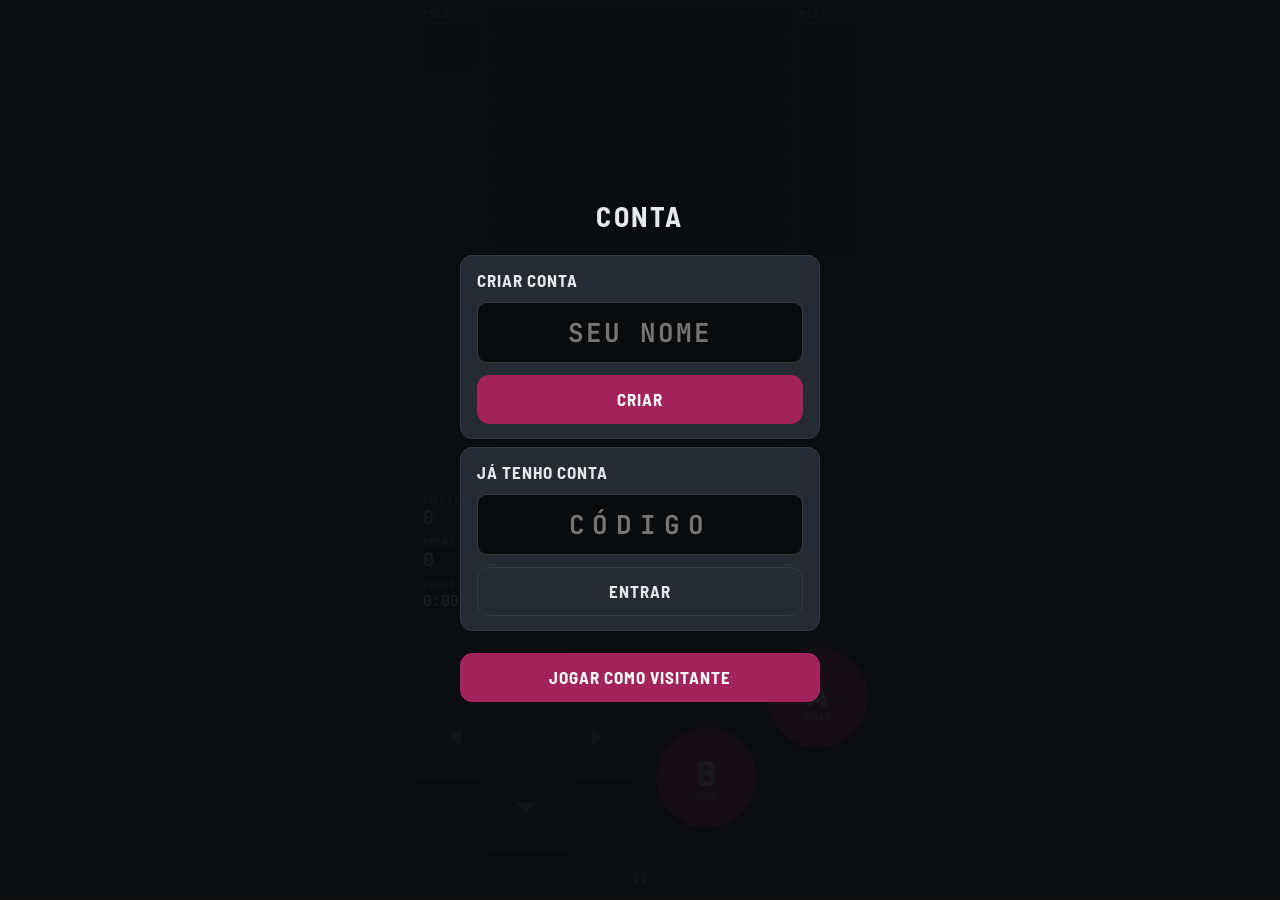
==== index.html @ 7931372f "Toda partida offline conta para o ranking e ícone de ranking ao lado da conta Co-Authored-By: Claude" ====
<!doctype html>
<html lang="pt-BR">
<head>
<meta charset="utf-8">
<meta name="viewport" content="width=device-width, initial-scale=1, maximum-scale=1, user-scalable=no, viewport-fit=cover">
<title>7etris</title>
<meta name="theme-color" content="#121418">
<meta name="apple-mobile-web-app-capable" content="yes">
<meta name="mobile-web-app-capable" content="yes">
<meta name="apple-mobile-web-app-status-bar-style" content="black-translucent">
<meta name="apple-mobile-web-app-title" content="7etris">
<link rel="manifest" href="manifest.webmanifest">
<link rel="apple-touch-icon" href="icon-180.png">
<link rel="icon" type="image/png" href="icon-192.png">
<link rel="preconnect" href="https://fonts.googleapis.com">
<link rel="preconnect" href="https://fonts.gstatic.com" crossorigin>
<link rel="stylesheet" href="https://fonts.googleapis.com/css2?family=Barlow+Semi+Condensed:wght@500;700&family=JetBrains+Mono:wght@500;700&family=Silkscreen&family=VT323&display=swap">
<link rel="stylesheet" href="style.css">
</head>
<body>
<div class="app">
  <div class="field" id="field">
    <div class="lcd" id="lcd">
      <div class="side left">
        <div><div class="label">HOLD</div><div class="slot"><canvas id="hold"></canvas></div></div>
        <div class="stats">
          <div class="stat"><div class="label" id="linesLbl">LINHAS</div><div class="v" id="lines">0</div></div>
          <div class="stat"><div class="label" id="piecesLbl">PEÇAS</div><div class="v" id="pieces">0</div></div>
          <div class="stat"><div class="label">TEMPO</div><div class="v time" id="time">0:00</div></div>
        </div>
      </div>
      <div class="board-wrap"><canvas id="board"></canvas><div class="meter" id="meter"></div></div>
      <div class="side right">
        <div><div class="label">NEXT</div><div class="slot"><canvas id="next"></canvas></div></div>
        <div class="foe" id="foeBox" hidden><div class="label" id="foeLabel">IA</div><div class="slot"><canvas id="foe"></canvas></div></div>
      </div>
    </div>
    <div class="brand" id="brand" aria-hidden="true">7ETRIS<small>POCKET</small></div>
  </div>
</div>

<button class="ui pause-btn" id="pauseBtn" aria-label="Pausar"><i></i><i></i></button>

<div class="safe-probe" id="safeProbe"></div>
<div class="pad">
  <div class="ctl dpad" id="dpad" data-ctl="dpad" role="group" aria-label="Direcional">
    <div class="arm up" data-arrow="up"></div><div class="arm left" data-arrow="left"></div><div class="arm mid"></div><div class="arm right" data-arrow="right"></div><div class="arm down" data-arrow="down"></div>
  </div>
  <button class="ctl btn" id="btnB" data-ctl="b" aria-label="B: guardar peça">B<small>HOLD</small></button>
  <button class="ctl btn" id="btnA" data-ctl="a" aria-label="A: girar">A<small>GIRAR</small></button>
</div>

<div class="ui editbar" id="editbar" hidden>
  <p>Arraste para mover · pinça para mudar o tamanho</p>
  <div class="edit-row">
    <button class="key" id="padReset">PADRÃO</button>
    <button class="key primary" id="padDone">PRONTO</button>
  </div>
</div>

<div class="ui screen" id="menu" hidden>
  <div class="corner">
    <button class="profile" id="openAccount" aria-label="Conta"></button>
    <button class="icon-btn" id="openRanking" aria-label="Ranking">
      <svg viewBox="0 0 24 24" aria-hidden="true"><path d="M5 20v-5M12 20V11M19 20V5"/></svg>
    </button>
  </div>
  <button class="icon-btn gear" id="openSettings" aria-label="Ajustes">
    <svg viewBox="0 0 24 24" aria-hidden="true"><circle cx="12" cy="12" r="3.2"/><path d="M19.4 15a1.7 1.7 0 0 0 .3 1.8l.1.1a2 2 0 1 1-2.8 2.8l-.1-.1a1.7 1.7 0 0 0-1.8-.3 1.7 1.7 0 0 0-1 1.5V21a2 2 0 1 1-4 0v-.1a1.7 1.7 0 0 0-1.1-1.5 1.7 1.7 0 0 0-1.8.3l-.1.1a2 2 0 1 1-2.8-2.8l.1-.1a1.7 1.7 0 0 0 .3-1.8 1.7 1.7 0 0 0-1.5-1H3a2 2 0 1 1 0-4h.1a1.7 1.7 0 0 0 1.5-1.1 1.7 1.7 0 0 0-.3-1.8l-.1-.1a2 2 0 1 1 2.8-2.8l.1.1a1.7 1.7 0 0 0 1.8.3H9a1.7 1.7 0 0 0 1-1.5V3a2 2 0 1 1 4 0v.1a1.7 1.7 0 0 0 1 1.5 1.7 1.7 0 0 0 1.8-.3l.1-.1a2 2 0 1 1 2.8 2.8l-.1.1a1.7 1.7 0 0 0-.3 1.8V9a1.7 1.7 0 0 0 1.5 1H21a2 2 0 1 1 0 4h-.1a1.7 1.7 0 0 0-1.5 1z"/></svg>
  </button>
  <div class="panel">
    <h1><span>7</span>ETRIS</h1>
    <div class="group">
      <button class="row" aria-controls="marathonList" aria-expanded="false">MARATONA<span class="chev" aria-hidden="true"></span></button>
      <div class="cascade" id="marathonList" hidden>
        <button class="row" data-mode="20">20 LINHAS<span class="rec" data-rec="20">—</span></button>
        <button class="row" data-mode="40">40 LINHAS<span class="rec" data-rec="40">—</span></button>
        <button class="row" data-mode="100">100 LINHAS<span class="rec" data-rec="100">—</span></button>
      </div>
      <button class="row" aria-controls="duelsList" aria-expanded="false">DUELOS<span class="chev" aria-hidden="true"></span></button>
      <div class="cascade" id="duelsList" hidden>
        <button class="row" aria-controls="battleList" aria-expanded="false">IA<span class="chev" aria-hidden="true"></span></button>
        <div class="cascade" id="battleList" hidden>
          <button class="row" data-mode="ai-easy">FÁCIL<span class="rec" data-wins="ai-easy">—</span></button>
          <button class="row" data-mode="ai-medium">MÉDIO<span class="rec" data-wins="ai-medium">—</span></button>
          <button class="row" data-mode="ai-hard">DIFÍCIL<span class="rec" data-wins="ai-hard">—</span></button>
        </div>
        <button class="row" id="openDuel">ONLINE<span class="chev side" aria-hidden="true"></span></button>
      </div>
      <button class="row" data-mode="survival">SOBREVIVÊNCIA<span class="rec" id="survivalRec">—</span></button>
      <button class="row" data-mode="practice">TREINO</button>
    </div>
    <div class="ver" id="ver"></div>
  </div>
</div>

<div class="ui screen" id="settingsScr" hidden>
  <div class="panel">
    <h2>AJUSTES</h2>
    <div class="group">
      <button class="row" id="openSkins">SKINS<span class="chev side" aria-hidden="true"></span></button>
      <button class="row" id="openSound">ÁUDIO<span class="chev side" aria-hidden="true"></span></button>
      <button class="row" id="openPad">CONTROLES<span class="chev side" aria-hidden="true"></span></button>
      <div class="row static">TEMA
        <div class="theme" role="group" aria-label="Tema">
          <button data-theme-set="light" aria-label="Modo claro">
            <svg viewBox="0 0 24 24" aria-hidden="true"><circle cx="12" cy="12" r="4"/><path d="M12 2v2.5M12 19.5V22M2 12h2.5M19.5 12H22M4.9 4.9l1.8 1.8M17.3 17.3l1.8 1.8M4.9 19.1l1.8-1.8M17.3 6.7l1.8-1.8"/></svg>
          </button>
          <button data-theme-set="dark" aria-label="Modo escuro">
            <svg viewBox="0 0 24 24" aria-hidden="true"><path d="M20 14.5A8 8 0 1 1 9.5 4a6.5 6.5 0 0 0 10.5 10.5z"/></svg>
          </button>
        </div>
      </div>
    </div>
    <button class="row primary" id="settingsBack">VOLTAR</button>
  </div>
</div>

<div class="ui screen" id="duelScr" hidden>
  <div class="panel">
    <h2>DUELO ONLINE</h2>
    <div class="group" id="duelHome">
      <button class="row primary" id="duelCreate">CRIAR SALA</button>
      <div class="setting">
        <div class="setting-head">ENTRAR NA SALA DE UM AMIGO</div>
        <input class="code-input" id="duelCode" maxlength="5" placeholder="CÓDIGO" autocomplete="off" autocapitalize="characters" autocorrect="off" spellcheck="false" aria-label="Código da sala">
        <button class="row plain" id="duelJoin">ENTRAR</button>
      </div>
    </div>
    <div class="result-text" id="duelWait" hidden>
      <div class="sub">Código da sala</div>
      <div class="big" id="duelRoom"></div>
    </div>
    <div class="sub" id="duelMsg" aria-live="polite"></div>
    <button class="row plain" id="duelBack">VOLTAR</button>
  </div>
</div>

<div class="ui screen" id="accountScr" hidden>
  <div class="panel">
    <h2>CONTA</h2>
    <div class="group" id="accGuest">
      <div class="setting">
        <div class="setting-head">CRIAR CONTA</div>
        <input class="code-input" id="accName" maxlength="12" placeholder="SEU NOME" autocomplete="off" autocorrect="off" spellcheck="false" aria-label="Seu nome">
        <button class="row primary" id="accCreate">CRIAR</button>
      </div>
      <div class="setting">
        <div class="setting-head">JÁ TENHO CONTA</div>
        <input class="code-input" id="accCode" maxlength="9" placeholder="CÓDIGO" autocomplete="off" autocapitalize="characters" autocorrect="off" spellcheck="false" aria-label="Código da conta">
        <button class="row plain" id="accEnter">ENTRAR</button>
      </div>
    </div>
    <div class="result-text" id="accUser" hidden>
      <div class="big" id="accUserName"></div>
      <div class="sub">Seu código</div>
      <div class="big code" id="accUserCode"></div>
      <div class="note">Guarde este código: é com ele que você entra em qualquer celular, e sem ele não dá para recuperar a conta.</div>
      <button class="row plain" id="accCopy">COPIAR CÓDIGO</button>
      <button class="row plain" id="accOut">SAIR DA CONTA</button>
    </div>
    <div class="sub" id="accMsg" aria-live="polite"></div>
    <button class="row primary" id="accBack">VOLTAR</button>
  </div>
</div>

<div class="ui screen" id="rankScr" hidden>
  <div class="panel">
    <h2>RANKING</h2>
    <div class="edit-row" id="rankTabs">
      <button class="key" data-rank="20">20</button>
      <button class="key" data-rank="40">40</button>
      <button class="key" data-rank="100">100</button>
      <button class="key" data-rank="survival">SOBREV.</button>
    </div>
    <ol class="rank" id="rankList"></ol>
    <div class="sub" id="rankMsg" aria-live="polite"></div>
    <button class="row primary" id="rankBack">VOLTAR</button>
  </div>
</div>

<div class="ui screen" id="skinScr" hidden>
  <div class="panel">
    <h2>SKINS</h2>
    <div class="group" id="skinList"></div>
    <button class="row primary" id="skinBack">VOLTAR</button>
  </div>
</div>

<div class="ui screen" id="soundScr" hidden>
  <div class="panel">
    <h2>ÁUDIO</h2>
    <div class="setting">
      <div class="setting-head">MÚSICA<button class="toggle" id="musicOn" aria-label="Música ligada"></button></div>
      <input type="range" id="musicVol" min="0" max="100" aria-label="Volume da música">
    </div>
    <div class="setting">
      <div class="setting-head">EFEITOS<button class="toggle" id="sfxOn" aria-label="Efeitos ligados"></button></div>
      <input type="range" id="sfxVol" min="0" max="100" aria-label="Volume dos efeitos">
    </div>
    <div class="group">
      <div class="glabel">SONS DAS PEÇAS</div>
      <div class="group" id="packList"></div>    </div>
    <div class="setting">
      <div class="setting-head">TOCAR NO SILENCIOSO<button class="toggle" id="silentOn" aria-label="Tocar com o iPhone no silencioso"></button></div>
      <div class="note">Ligado, o jogo toca mesmo no silencioso, mas pausa a música de outros apps, como o Spotify. Desligado, toca junto com eles.</div>
    </div>
    <button class="row primary" id="soundBack">VOLTAR</button>
  </div>
</div>

<div class="ui screen" id="pauseScr" hidden>
  <div class="panel">
    <h2>PAUSA</h2>
    <div class="group">
      <button class="row primary" id="resume">CONTINUAR</button>
      <button class="row plain" id="restart">REINICIAR</button>
      <button class="row plain" id="pauseMenu">MENU</button>
    </div>
  </div>
</div>

<div class="ui screen" id="result" hidden>
  <div class="panel">
    <div class="result-text">
      <h2 id="resTitle"></h2>
      <div class="big" id="resMain"></div>
      <div class="sub hl" id="resSub"></div>
      <div class="sub" id="resStats"></div>
    </div>
    <div class="group">
      <button class="row primary" id="again">JOGAR DE NOVO</button>
      <button class="row plain" id="resMenu">MENU</button>
    </div>
  </div>
</div>

<script type="module" src="main.js"></script>
<script>
if ('serviceWorker' in navigator) addEventListener('load', () => navigator.serviceWorker.register('sw.js').catch(() => {}));
</script>
</body>
</html>
---- style.css ----
/* Layout: playfield on top (hold | board | next) with room left below for the on-screen
   controls, which float above everything and can be moved. Menus cover the whole screen.
   Dark by default, with a light theme picked from the sun/moon switch in the menu.
   Picking the Game Boy skin turns the whole app into the console (see the end of this file). */
:root {
  color-scheme: dark;
  --bg: #121418;
  --panel: #0a0b0d;
  --grid: #1d2026;
  --line: #2c3038;
  --fg: #e6e8ec;
  --muted: #7d8492;
  --key: #262a32;
  --key-hi: #343944;
  --dead: #4a4f59;
  --scrim: rgba(12, 13, 16, .94);
  --bar: rgba(18, 20, 24, .96);
  --accent: #a3245a;
  /* On-screen controls: the d-pad follows the theme unless a skin repaints it; A and B are
     always the Game Boy's magenta */
  --pad-key: var(--key);
  --pad-key-hi: var(--key-hi);
  --pad-ink: var(--muted);
  --btn-key: #a3245a;
  --btn-key-hi: #7d1a45;
  --btn-ink: #f6e3ec;
  --btn-label: rgba(246, 227, 236, .7);
  --pad-shadow: rgba(0, 0, 0, .45);
  --font-ui: "Barlow Semi Condensed", "Arial Narrow", Arial, sans-serif;
  --font-num: "JetBrains Mono", ui-monospace, Menlo, monospace;
  /* Height kept free under the board: the default d-pad (47.5% of the game's width, see
     pad.js) plus the gaps around it and the pause button */
  --controls-h: calc(min(100vw, 480px) * .475 + 62px);
  /* Full screen height; everything that spans the screen uses this instead of 100% or inset: 0 */
  --screen-h: 100dvh;
}
/* iOS 26 home-screen apps report every height except lvh short by the status bar, which
   leaves a dead strip at the bottom (WebKit regression); lvh is the real screen there */
@media (display-mode: standalone) {
  :root { --screen-h: 100lvh; }
}
:root[data-theme="light"] {
  color-scheme: light;
  --bg: #eceef2;
  --panel: #ffffff;
  --grid: #e6e9ee;
  --line: #c8cdd5;
  --fg: #15171c;
  --muted: #6a7180;
  --key: #dde1e7;
  --key-hi: #c9cfd8;
  --dead: #a9afb9;
  --scrim: rgba(236, 238, 242, .95);
  --bar: rgba(255, 255, 255, .97);
  --pad-shadow: rgba(0, 0, 0, .16);
}
html, body { height: var(--screen-h); margin: 0; }
html, body, * {
  -webkit-user-select: none; user-select: none;
  -webkit-touch-callout: none;
  -webkit-tap-highlight-color: transparent;
}
[hidden] { display: none !important; }
body {
  background: var(--bg); color: var(--fg);
  overflow: hidden; overscroll-behavior: none;
  font-family: var(--font-ui);
}
button { font: inherit; color: inherit; }
button:focus-visible { outline: 2px solid var(--accent); outline-offset: 3px; }

.app {
  height: 100%; max-width: 480px; margin: 0 auto;
  box-sizing: border-box;
  padding: calc(6px + env(safe-area-inset-top, 0px)) 10px calc(var(--controls-h) + env(safe-area-inset-bottom, 0px));
  display: flex; flex-direction: column;
  touch-action: none;
}

/* ---------- playfield ---------- */
.field {
  --c: 18px;
  flex: 1 1 0; min-height: 0;
  display: flex; flex-direction: column; align-items: center;
}
.lcd { position: relative; display: flex; gap: calc(var(--c) * .3); }
/* Side columns match the board's height, so everything left below it is free for controls */
.side { width: calc(var(--c) * 1.9); height: calc(var(--c) * 20 + 1px); display: flex; flex-direction: column; gap: calc(var(--c) * .6); padding-top: 2px; }
.label { font-size: 10px; font-weight: 700; letter-spacing: .12em; color: var(--muted); line-height: 1; margin-bottom: 5px; }
.slot { background: var(--panel); border: 1px solid var(--line); }
canvas { display: block; }
.side.right .slot { padding: 2px 0; }
.stats { display: flex; flex-direction: column; gap: 10px; margin-top: auto; }
.stat .v { font: 700 calc(var(--c) * .62)/1 var(--font-num); font-variant-numeric: tabular-nums; }
.stat .v.time { font-size: calc(var(--c) * .5); }
.stat .label { margin-bottom: 4px; }
.board-wrap { position: relative; border: 1px solid var(--line); border-top: 0; background: var(--panel); }
/* Battle: garbage on its way, growing up the board's left edge */
.meter { position: absolute; left: -5px; bottom: 0; width: 3px; height: 0; border-radius: 2px; background: var(--accent); transition: height .15s; }
.foe { margin-top: auto; }
.brand { display: none; }

/* Small pause button pinned to the bottom centre of the screen */
.pause-btn {
  position: fixed; z-index: 6; left: 50%; transform: translateX(-50%);
  top: calc(var(--screen-h) - 36px - env(safe-area-inset-bottom, 0px));
  width: 30px; height: 30px; padding: 0; border-radius: 8px; cursor: pointer;
  border: 1px solid var(--key-hi); background: var(--key);
  display: flex; align-items: center; justify-content: center; gap: 4px;
}
.pause-btn i { width: 4px; height: 12px; border-radius: 1px; background: var(--muted); }

/* ---------- on-screen controls (placed by pad.js) ---------- */
.pad { position: fixed; top: 0; left: 0; right: 0; height: var(--screen-h); z-index: 5; pointer-events: none; }
/* Measured by pad.js to keep controls off the status bar and the home indicator */
.safe-probe { position: fixed; visibility: hidden; padding: env(safe-area-inset-top, 0px) 0 env(safe-area-inset-bottom, 0px); }
.ctl { position: absolute; pointer-events: auto; touch-action: none; box-sizing: border-box; }

/* Thick arms: the middle track is wider than the arm length. The pad itself never moves:
   pad.js reads its position to tell which arrow is under the thumb. */
.dpad { display: grid; grid-template: 1fr 1.25fr 1fr / 1fr 1.25fr 1fr; }
/* Invisible margin around the pad that still counts as touching it */
.dpad::before { content: ""; position: absolute; inset: -22px; }
/* Feedback is instant on press and only eases out on release */
.arm { background: var(--pad-key); position: relative; transition: background-color .12s; }
.arm.left, .arm.right, .arm.down { box-shadow: 0 4px 0 var(--pad-shadow); }
.dpad[data-dir] .arm { transition: none; }
.arm.up { grid-area: 1 / 2; border-radius: 8px 8px 0 0; }
.arm.left { grid-area: 2 / 1; border-radius: 8px 0 0 8px; }
.arm.mid { grid-area: 2 / 2; }
.arm.right { grid-area: 2 / 3; border-radius: 0 8px 8px 0; }
.arm.down { grid-area: 3 / 2; border-radius: 0 0 8px 8px; }
/* Arrows sit toward the centre, where the thumb rests */
.arm:not(.mid)::after {
  content: ""; position: absolute; left: 50%; top: 50%;
  border: 10px solid transparent; transform: translate(-50%, -50%);
}
.arm.up::after { border-bottom-color: var(--pad-ink); top: 62%; margin-top: -5px; }
.arm.down::after { border-top-color: var(--pad-ink); top: 38%; margin-top: 5px; }
.arm.left::after { border-right-color: var(--pad-ink); left: 62%; margin-left: -5px; }
.arm.right::after { border-left-color: var(--pad-ink); left: 38%; margin-left: 5px; }
/* A pressed arrow lights up only its arm; the centre square stays as it is, even though
   touching it still counts toward the nearest arrow */
.dpad[data-dir="up"] .arm.up, .dpad[data-dir="down"] .arm.down,
.dpad[data-dir="left"] .arm.left, .dpad[data-dir="right"] .arm.right { background: var(--pad-key-hi); }

/* Round A and B, as on a Game Boy; they sink when pressed */
.btn {
  border: 1px solid var(--btn-key-hi); border-radius: 50%; padding: 0; cursor: pointer;
  background: var(--btn-key); color: var(--btn-ink);
  display: flex; flex-direction: column; align-items: center; justify-content: center; gap: 2px;
  font-size: calc(var(--u) * .36); font-weight: 700; line-height: 1;
  box-shadow: 0 4px 0 var(--pad-shadow);
  transition: transform .12s ease-out, box-shadow .12s ease-out, background-color .12s;
}
.btn.pressed { background: var(--btn-key-hi); transform: translateY(3px) scale(.97); box-shadow: 0 1px 0 var(--pad-shadow); transition: none; }
.btn small { font-size: 9px; letter-spacing: .12em; color: var(--btn-label); }
/* Invisible ring around A and B that still counts as a press, so taps needn't be exact */
.btn::before { content: ""; position: absolute; inset: -16px; border-radius: 50%; }

.editing .ctl { outline: 2px dashed var(--muted); outline-offset: 5px; }
.editing .ctl.sel { outline: 2px solid var(--accent); }

/* ---------- menus ---------- */
.screen {
  position: fixed; top: 0; left: 0; right: 0; height: var(--screen-h); z-index: 10;
  background: var(--scrim);
  overflow-y: auto; touch-action: manipulation;
  display: flex;
  padding: calc(24px + env(safe-area-inset-top, 0px)) 20px calc(24px + env(safe-area-inset-bottom, 0px));
  box-sizing: border-box;
}
.panel { margin: auto; width: 100%; max-width: 360px; display: flex; flex-direction: column; gap: 22px; }
/* The game's name in big pixel type, extruded in two steps like a stack of blocks */
.screen h1 {
  --title-depth: color-mix(in srgb, var(--accent) 55%, transparent);
  margin: 0; text-align: center;
  font: 400 104px/.82 "VT323", ui-monospace, monospace; letter-spacing: .04em;
  text-shadow: 3px 3px 0 var(--title-depth), 6px 6px 0 var(--title-depth);
}
.screen h1 span { color: var(--accent); }
.screen h2 { margin: 0; font-size: 28px; letter-spacing: .08em; text-align: center; }
.group { display: flex; flex-direction: column; gap: 8px; }
.glabel { font-size: 11px; font-weight: 700; letter-spacing: .14em; color: var(--muted); padding-left: 4px; }

.row {
  width: 100%; box-sizing: border-box;
  display: flex; justify-content: space-between; align-items: center; gap: 12px;
  padding: 15px 16px; border-radius: 12px; cursor: pointer;
  background: var(--key); border: 1px solid var(--key-hi);
  font-size: 17px; font-weight: 700; letter-spacing: .06em; line-height: 1; text-align: left;
  transition: background-color .12s, transform .12s;
}
.row:active { background: var(--key-hi); transform: scale(.985); }
.row.primary { justify-content: center; background: var(--accent); border-color: var(--accent); color: #fff; }
.row.primary:active { filter: brightness(.88); }
.row .rec { font: 500 14px/1 var(--font-num); color: var(--muted); letter-spacing: 0; }
.row.plain { justify-content: center; }
.row.skin.on { border-color: var(--accent); box-shadow: inset 0 0 0 1px var(--accent); }

/* Chevron: points down on the marathon row (rotates when open), right on the others */
.chev { width: 8px; height: 8px; border: solid var(--muted); border-width: 0 2px 2px 0; transform: rotate(45deg); margin: -4px 4px 0 0; transition: transform .15s; }
.chev.side { transform: rotate(-45deg); margin: 0 6px 0 0; }
[aria-expanded="true"] .chev { transform: rotate(-135deg); margin-top: 4px; }
.cascade { display: flex; flex-direction: column; gap: 8px; padding-left: 14px; }

/* Round icon buttons: the gear in the menu's top-right corner (settings), the ranking bars */
.gear { position: absolute; top: calc(14px + env(safe-area-inset-top, 0px)); right: 16px; }
.icon-btn {
  flex: none; width: 42px; height: 42px; padding: 0; border-radius: 50%; cursor: pointer;
  background: var(--key); border: 1px solid var(--key-hi); color: var(--muted);
  display: flex; align-items: center; justify-content: center;
}
.icon-btn:active { background: var(--key-hi); }
.icon-btn svg { width: 22px; height: 22px; fill: none; stroke: currentColor; stroke-width: 1.8; stroke-linecap: round; stroke-linejoin: round; }

/* A settings row that isn't a button itself (it holds the sun / moon switch) */
.row.static { cursor: default; padding-block: 9px; }
.row.static:active { background: var(--key); transform: none; }

/* Sun / moon theme switch */
.theme {
  display: flex; gap: 2px; padding: 3px; border-radius: 999px;
  background: var(--bg); border: 1px solid var(--key-hi);
}
.theme button {
  width: 34px; height: 30px; padding: 0; border: 0; border-radius: 999px; cursor: pointer;
  background: none; color: var(--muted); display: flex; align-items: center; justify-content: center;
  transition: background-color .15s, color .15s;
}
.theme button[aria-pressed="true"] { background: var(--accent); color: #fff; }
.theme svg { width: 17px; height: 17px; fill: none; stroke: currentColor; stroke-width: 2; stroke-linecap: round; stroke-linejoin: round; }

.setting { display: flex; flex-direction: column; gap: 12px; padding: 14px 16px; border-radius: 12px; background: var(--key); border: 1px solid var(--key-hi); }
.setting-head { display: flex; justify-content: space-between; align-items: center; font-size: 17px; font-weight: 700; letter-spacing: .06em; }
.toggle {
  width: 52px; height: 30px; padding: 0; border-radius: 999px; cursor: pointer; position: relative;
  border: 0; background: var(--key-hi); transition: background-color .15s;
}
.toggle::after {
  content: ""; position: absolute; top: 3px; left: 3px; width: 24px; height: 24px; border-radius: 50%;
  background: var(--muted); transition: transform .15s;
}
.toggle[aria-pressed="true"] { background: var(--accent); }
.toggle[aria-pressed="true"]::after { transform: translateX(22px); background: #fff; }
.setting input[type="range"] { width: 100%; margin: 0; height: 28px; accent-color: var(--accent); }
.note { font-size: 13px; line-height: 1.4; color: var(--muted); letter-spacing: .02em; }

.big { font: 700 44px/1 var(--font-num); text-align: center; font-variant-numeric: tabular-nums; }
#duelRoom { letter-spacing: .18em; user-select: text; -webkit-user-select: text; }
#duelMsg:empty { display: none; }
/* iOS won't let you type into a field that has user-select: none */
.code-input {
  -webkit-user-select: text; user-select: text;
  width: 100%; box-sizing: border-box; padding: 12px; border-radius: 10px;
  border: 1px solid var(--key-hi); background: var(--panel); color: var(--fg);
  font: 700 26px/1 var(--font-num); letter-spacing: .3em; text-align: center; text-transform: uppercase;
}
.code-input:focus { outline: 2px solid var(--accent); outline-offset: 1px; }
.sub { font-size: 16px; color: var(--muted); text-align: center; letter-spacing: .04em; }
.sub.hl { color: #e39f02; }
.result-text { display: flex; flex-direction: column; gap: 10px; }
.ver { font: 500 11px/1 var(--font-num); color: var(--muted); text-align: center; }

/* Menu's top-left corner: the account (the player's name, or VISITANTE) and the ranking */
.corner {
  position: absolute; top: calc(14px + env(safe-area-inset-top, 0px)); left: 16px; right: 74px;
  display: flex; gap: 8px;
}
#openRanking svg { stroke-width: 3; }
.profile {
  min-width: 0; height: 42px; padding: 0 16px; border-radius: 999px; cursor: pointer;
  background: var(--key); border: 1px solid var(--key-hi); color: var(--fg);
  font-size: 14px; font-weight: 700; letter-spacing: .06em;
  overflow: hidden; text-overflow: ellipsis; white-space: nowrap;
}
.profile:active { background: var(--key-hi); }
#accUserCode { letter-spacing: .12em; user-select: text; -webkit-user-select: text; }
#accUser .note { text-align: center; }
#accName { letter-spacing: .08em; }
:is(#accMsg, #rankMsg):empty { display: none; }
.key.on { background: var(--accent); border-color: var(--accent); color: #fff; }

/* Ranking: place, name, score; the player's own row stands out */
.rank { margin: 0; padding: 0; list-style: none; display: flex; flex-direction: column; gap: 6px; }
.rank li {
  display: grid; grid-template-columns: 2.6em 1fr auto; align-items: center; gap: 8px;
  padding: 11px 14px; border-radius: 10px; background: var(--key); border: 1px solid var(--key-hi);
  font-size: 16px; font-weight: 700; letter-spacing: .04em;
}
.rank li.me { border-color: var(--accent); box-shadow: inset 0 0 0 1px var(--accent); }
.rank .pos { color: var(--muted); font: 500 14px/1 var(--font-num); }
.rank .who { overflow: hidden; text-overflow: ellipsis; white-space: nowrap; }
.rank .score { font: 500 15px/1 var(--font-num); color: var(--muted); }
.rank .gap { padding: 0; border: 0; background: none; justify-content: center; color: var(--muted); display: flex; }

/* Toolbar while moving the controls */
.editbar {
  position: fixed; z-index: 10; left: 50%; transform: translateX(-50%);
  top: calc(8px + env(safe-area-inset-top, 0px));
  width: min(92vw, 420px); box-sizing: border-box;
  display: flex; flex-direction: column; gap: 10px;
  padding: 12px; border-radius: 14px;
  background: var(--bar); border: 1px solid var(--line);
  touch-action: manipulation;
}
.editbar p { margin: 0; font-size: 13px; color: var(--muted); text-align: center; letter-spacing: .03em; }
.edit-row { display: flex; gap: 8px; }
.key {
  flex: 1; height: 40px; padding: 0 12px; border-radius: 10px; cursor: pointer;
  background: var(--key); border: 1px solid var(--key-hi);
  font-size: 15px; font-weight: 700; letter-spacing: .06em;
  transition: background-color .12s;
}
.key:active { background: var(--key-hi); }
.key.primary { background: var(--accent); border-color: var(--accent); color: #fff; }

/* ---------- Game Boy easter egg (the Game Boy skin) ----------
   The phone becomes the console: plastic body, bezel with a power light, pea-green LCD,
   black d-pad and magenta A/B. A black console in dark mode, a white one in light mode. */
:root[data-skin="gameboy"] {
  --panel: #9bbc0f;
  --grid: #93b40e;
  --dead: #306230;
  --pad-key: #222226;
  --pad-key-hi: #3a3a40;
  --pad-ink: #6d6d76;
}
:root[data-skin="gameboy"][data-theme="dark"] {
  --bg: #19191c;
  --key: #27272c;
  --key-hi: #36363c;
  --line: #36363c;
  --scrim: rgba(25, 25, 28, .95);
  --bar: rgba(32, 32, 36, .97);
  --bezel: #2e2f37;
  --bezel-ink: #8c8e9c;
  --brand: #6c6e7c;
}
:root[data-skin="gameboy"][data-theme="light"] {
  --bg: #e7e4dd;
  --key: #d8d4cc;
  --key-hi: #c7c2b9;
  --line: #bdb8ae;
  --scrim: rgba(231, 228, 221, .95);
  --bar: rgba(242, 240, 235, .97);
  --bezel: #5d6075;
  --bezel-ink: #c9cbe0;
  --brand: #2c2f6e;
}
/* The playfield is the LCD: everything inside it is drawn in its greens */
[data-skin="gameboy"] .lcd {
  --fg: #0f380f;
  --muted: #306230;
  --line: #306230;
  --key: #8bac0f;
  --key-hi: #306230;
  background: var(--panel);
  border: 14px solid var(--bezel); border-top-width: 24px;
  border-radius: 10px 10px 40px 10px;
  padding: 6px;
  box-shadow: inset 0 0 0 1px rgba(15, 56, 15, .25);
}
/* Power light on the left of the bezel */
[data-skin="gameboy"] .lcd::before {
  content: ""; position: absolute; left: -10px; top: 46px;
  width: 6px; height: 6px; border-radius: 50%;
  background: #e2342f; box-shadow: 0 0 6px #e2342f;
}
/* Printed label across the top of the bezel */
[data-skin="gameboy"] .lcd::after {
  content: "MATRIZ DE PONTOS COM SOM ESTÉREO";
  position: absolute; left: 0; right: 0; top: -17px;
  font: italic 700 8px/1 var(--font-ui); letter-spacing: .14em; text-align: center;
  color: var(--bezel-ink);
}
/* Keep the opponent's board clear of the LCD's rounded bottom-right corner */
[data-skin="gameboy"] .foe { margin-bottom: 22px; }
[data-skin="gameboy"] .brand {
  display: block; margin-top: 10px;
  font: italic 800 22px/1 var(--font-ui); letter-spacing: .04em; color: var(--brand);
}
[data-skin="gameboy"] .brand small { font-size: 13px; font-weight: 700; letter-spacing: .12em; margin-left: 4px; }

/* The menus turn into LCD screens too: pixel type, square corners, dark-green ink */
:root[data-skin="gameboy"] { --lcd0: #0f380f; --lcd1: #306230; --lcd2: #8bac0f; --lcd3: #9bbc0f; }
[data-skin="gameboy"] :is(.screen, .editbar) {
  --fg: var(--lcd0); --muted: var(--lcd1); --key: var(--lcd2); --key-hi: var(--lcd0); --accent: var(--lcd0); --panel: var(--lcd3);
  background: var(--lcd3) repeating-linear-gradient(0deg, rgba(15, 56, 15, .07) 0 1px, transparent 1px 3px);
  color: var(--lcd0);
  font-family: "Silkscreen", var(--font-ui);
}
[data-skin="gameboy"] .screen h1 { --title-depth: var(--lcd2); }
[data-skin="gameboy"] .screen h1 span { color: var(--lcd1); }
[data-skin="gameboy"] .screen h2 { font-size: 24px; }
[data-skin="gameboy"] :is(.row, .key, .setting-head) { font-size: 14px; letter-spacing: .04em; }
[data-skin="gameboy"] :is(.row .rec, .big, .ver) { font-family: "Silkscreen", var(--font-num); }
[data-skin="gameboy"] .row .rec { font-size: 12px; }

/* ---------- Obra Dinn (the Obra Dinn skin) ----------
   Inspired by Return of the Obra Dinn's 1-bit look: ink on old paper (swapped in the dark
   theme), dither textures, double-ruled frames, a terminal typeface, square everything, and
   buttons that turn inside out when pressed. */
:root[data-skin="obra"] {
  color-scheme: light;
  --ink: #1b1a17; --paper: #e3dcc6;
  --bg: var(--paper); --panel: var(--paper); --grid: #d3cbb4; --line: var(--ink);
  --fg: var(--ink); --muted: #5b574d; --key: var(--paper); --key-hi: #cfc7ae; --dead: #8d877a;
  --scrim: rgba(227, 220, 198, .97); --bar: var(--paper); --accent: var(--ink);
  --pad-key: var(--ink); --pad-key-hi: #5b574d; --pad-ink: var(--paper);
  --btn-key: var(--ink); --btn-key-hi: #5b574d; --btn-ink: var(--paper); --btn-label: var(--paper);
  --pad-shadow: transparent;
  --font-ui: "VT323", ui-monospace, Menlo, monospace;
  --font-num: "VT323", ui-monospace, Menlo, monospace;
}
:root[data-skin="obra"][data-theme="dark"] {
  color-scheme: dark;
  --ink: #e3dcc6; --paper: #1b1a17;
  --grid: #2e2c27; --muted: #b0a995; --key-hi: #2e2c27; --dead: #6e695d;
  --scrim: rgba(27, 26, 23, .97); --pad-key-hi: #b0a995; --btn-key-hi: #b0a995;
}
[data-skin="obra"] body { background-image: radial-gradient(var(--grid) 1px, transparent 1.3px); background-size: 4px 4px; }
[data-skin="obra"] .lcd { background: var(--paper); border: 3px solid var(--ink); outline: 1px solid var(--ink); outline-offset: 3px; padding: 5px; }
[data-skin="obra"] .label { font-size: 14px; }
[data-skin="obra"] .stat .v.time { font-size: calc(var(--c) * .62); }
[data-skin="obra"] .screen h1 { --title-depth: var(--grid); }
[data-skin="obra"] .screen h2 { font-size: 38px; }
[data-skin="obra"] :is(.row, .key, .setting-head) { font-size: 23px; }
[data-skin="obra"] .profile { font-size: 19px; }
[data-skin="obra"] :is(.glabel, .btn small) { font-size: 14px; }
[data-skin="obra"] :is(.sub, .note, .editbar p, .row .rec) { font-size: 19px; }
[data-skin="obra"] .big { font-size: 56px; }
[data-skin="obra"] .ver { font-size: 15px; }

/* Shared by both retro skins: square corners, ruled borders, pressed = inverted */
:is([data-skin="gameboy"], [data-skin="obra"]) :is(.row, .setting, .key, .icon-btn, .profile, .rank li, .theme, .theme button, .toggle, .code-input, .pause-btn, .editbar, .arm) { border-radius: 0; }
:is([data-skin="gameboy"], [data-skin="obra"]) .toggle::after { border-radius: 0; }
:is([data-skin="gameboy"] .screen, [data-skin="gameboy"] .editbar, [data-skin="obra"]) :is(.row, .setting, .key, .icon-btn, .profile, .rank li, .code-input, .theme) {
  border: 2px solid var(--fg); background: var(--key); color: var(--fg);
}
:is([data-skin="gameboy"] .screen, [data-skin="gameboy"] .editbar, [data-skin="obra"]) :is(.row:not(.static), .key, .icon-btn, .profile):active,
:is([data-skin="gameboy"] .screen, [data-skin="gameboy"] .editbar, [data-skin="obra"]) :is(.row.primary, .key.primary, .key.on) {
  background: var(--fg); color: var(--key); border-color: var(--fg); filter: none; transform: none;
}
:is([data-skin="gameboy"], [data-skin="obra"]) .rank li.gap { border: 0; background: none; }
:is([data-skin="gameboy"], [data-skin="obra"]) :is(.row.skin.on, .rank li.me) { box-shadow: none; outline: 2px solid var(--fg); outline-offset: 2px; }
:is([data-skin="gameboy"], [data-skin="obra"]) .toggle { border: 2px solid var(--fg); background: var(--key); }
:is([data-skin="gameboy"], [data-skin="obra"]) .toggle::after { top: 3px; left: 3px; width: 20px; height: 20px; background: var(--muted); }
:is([data-skin="gameboy"], [data-skin="obra"]) .toggle[aria-pressed="true"] { background: var(--fg); }
:is([data-skin="gameboy"], [data-skin="obra"]) .toggle[aria-pressed="true"]::after { background: var(--key); }
:is([data-skin="gameboy"], [data-skin="obra"]) .theme button[aria-pressed="true"] { background: var(--fg); color: var(--key); }
:is([data-skin="gameboy"], [data-skin="obra"]) .sub.hl { color: var(--fg); }
:is([data-skin="gameboy"], [data-skin="obra"]) .chev { border-color: var(--fg); }

@media (prefers-reduced-motion: reduce) {
  *, *::before, *::after { transition: none !important; }
}
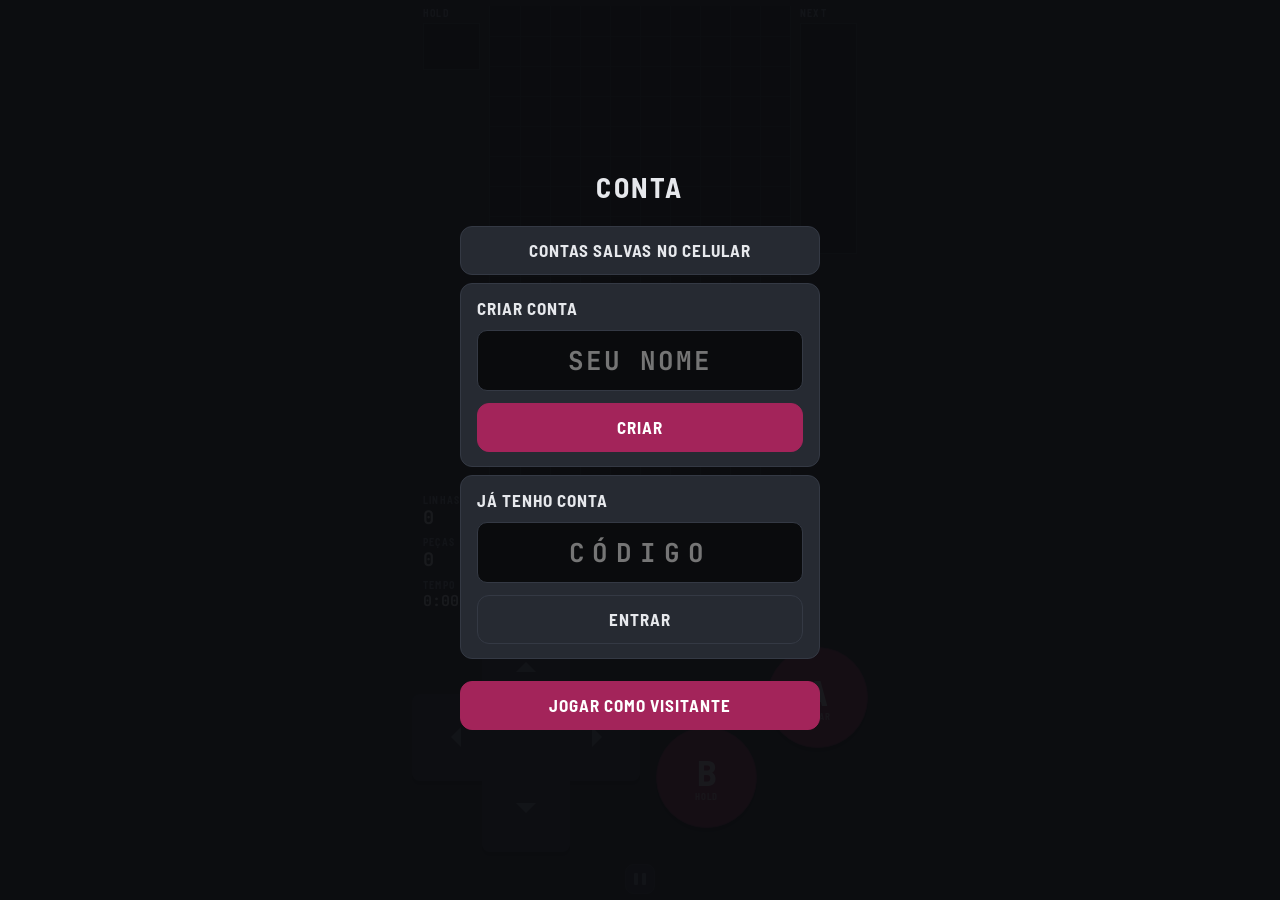
==== commit 3ed37259: "Salvar a conta nas senhas do celular e entrar com Face ID ou digital Co-Authored-By: Claude Opus 5.5" ====
--- a/index.html
+++ b/index.html
@@ -140,6 +140,7 @@
   <div class="panel">
     <h2>CONTA</h2>
     <div class="group" id="accGuest">
+      <button class="row plain" id="accDevice">CONTAS SALVAS NO CELULAR</button>
       <div class="setting">
         <div class="setting-head">CRIAR CONTA</div>
         <input class="code-input" id="accName" maxlength="12" placeholder="SEU NOME" autocomplete="off" autocorrect="off" spellcheck="false" aria-label="Seu nome">
@@ -155,7 +156,8 @@
       <div class="big" id="accUserName"></div>
       <div class="sub">Seu código</div>
       <div class="big code" id="accUserCode"></div>
-      <div class="note">Guarde este código: é com ele que você entra em qualquer celular, e sem ele não dá para recuperar a conta.</div>
+      <div class="note">Guarde este código: é com ele que você entra em qualquer celular. Salve a conta no celular para entrar com Face ID ou digital, mesmo sem o código.</div>
+      <button class="row primary" id="accSave">SALVAR NO CELULAR</button>
       <button class="row plain" id="accCopy">COPIAR CÓDIGO</button>
       <button class="row plain" id="accOut">SAIR DA CONTA</button>
     </div>
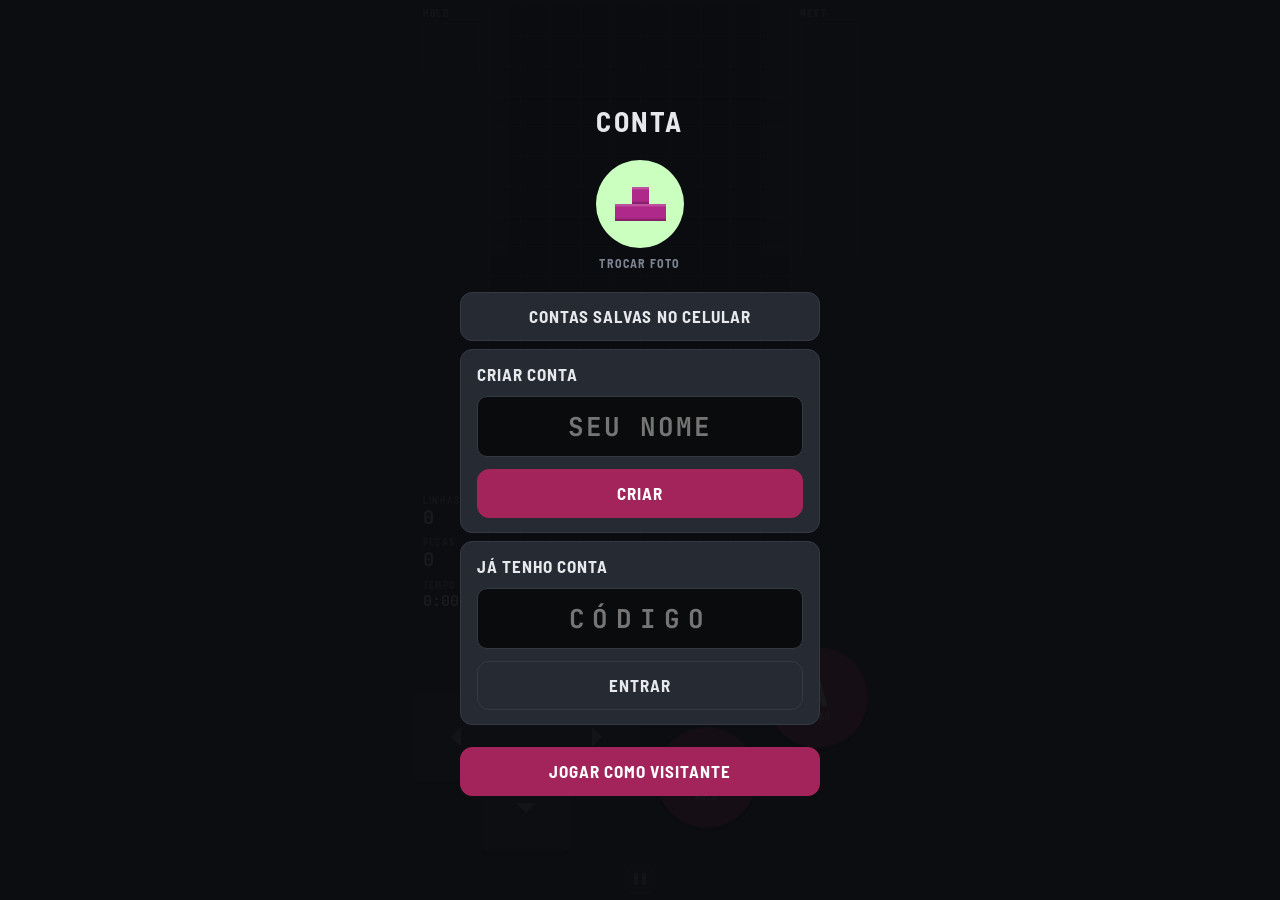
==== commit 403baefd: "Fotos de perfil: peças e uma por skin, no menu, na conta, no ranking e na página ao vivo Co-Authored" ====
--- a/index.html
+++ b/index.html
@@ -42,6 +42,10 @@
 <button class="ui pause-btn" id="pauseBtn" aria-label="Pausar"><i></i><i></i></button>
 
 <div class="safe-probe" id="safeProbe"></div>
+<div class="rotate" aria-live="polite">
+  <svg viewBox="0 0 24 24" aria-hidden="true"><rect x="7" y="2.5" width="10" height="19" rx="2"/><path d="M11 18.5h2"/></svg>
+  <p>Vire o celular na vertical</p>
+</div>
 <div class="pad">
   <div class="ctl dpad" id="dpad" data-ctl="dpad" role="group" aria-label="Direcional">
     <div class="arm up" data-arrow="up"></div><div class="arm left" data-arrow="left"></div><div class="arm mid"></div><div class="arm right" data-arrow="right"></div><div class="arm down" data-arrow="down"></div>
@@ -52,6 +56,11 @@
 
 <div class="ui editbar" id="editbar" hidden>
   <p>Arraste para mover · pinça para mudar o tamanho</p>
+  <div class="edit-row" id="shapeRow" role="group" aria-label="Formato do botão">
+    <button class="key" data-shape="round">REDONDO</button>
+    <button class="key" data-shape="soft">ARREDONDADO</button>
+    <button class="key" data-shape="square">QUADRADO</button>
+  </div>
   <div class="edit-row">
     <button class="key" id="padReset">PADRÃO</button>
     <button class="key primary" id="padDone">PRONTO</button>
@@ -60,7 +69,7 @@
 
 <div class="ui screen" id="menu" hidden>
   <div class="corner">
-    <button class="profile" id="openAccount" aria-label="Conta"></button>
+    <button class="profile" id="openAccount" aria-label="Conta"><canvas class="avatar" id="profileAvatar"></canvas><span id="profileName"></span></button>
     <button class="icon-btn" id="openRanking" aria-label="Ranking">
       <svg viewBox="0 0 24 24" aria-hidden="true"><path d="M5 20v-5M12 20V11M19 20V5"/></svg>
     </button>
@@ -139,6 +148,7 @@
 <div class="ui screen" id="accountScr" hidden>
   <div class="panel">
     <h2>CONTA</h2>
+    <button class="avatar-pick" id="accAvatar"><canvas class="avatar" id="accAvatarImg"></canvas><span>TROCAR FOTO</span></button>
     <div class="group" id="accGuest">
       <button class="row plain" id="accDevice">CONTAS SALVAS NO CELULAR</button>
       <div class="setting">
@@ -156,13 +166,21 @@
       <div class="big" id="accUserName"></div>
       <div class="sub">Seu código</div>
       <div class="big code" id="accUserCode"></div>
-      <div class="note">Guarde este código: é com ele que você entra em qualquer celular. Salve a conta no celular para entrar com Face ID ou digital, mesmo sem o código.</div>
+      <div class="note">Guarde o código ou salve a conta no celular.</div>
       <button class="row primary" id="accSave">SALVAR NO CELULAR</button>
       <button class="row plain" id="accCopy">COPIAR CÓDIGO</button>
       <button class="row plain" id="accOut">SAIR DA CONTA</button>
     </div>
     <div class="sub" id="accMsg" aria-live="polite"></div>
     <button class="row primary" id="accBack">VOLTAR</button>
+  </div>
+</div>
+
+<div class="ui screen" id="avatarScr" hidden>
+  <div class="panel">
+    <h2>FOTO DE PERFIL</h2>
+    <div class="group" id="avatarGroups"></div>
+    <button class="row primary" id="avatarBack">VOLTAR</button>
   </div>
 </div>
 
--- a/style.css
+++ b/style.css
@@ -157,6 +157,10 @@
 .btn small { font-size: 9px; letter-spacing: .12em; color: var(--btn-label); }
 /* Invisible ring around A and B that still counts as a press, so taps needn't be exact */
 .btn::before { content: ""; position: absolute; inset: -16px; border-radius: 50%; }
+/* Shapes the player can pick for A and B in the controls editor */
+.btn[data-shape="soft"], .btn[data-shape="soft"]::before { border-radius: 24%; }
+.btn[data-shape="square"], .btn[data-shape="square"]::before { border-radius: 6%; }
+#shapeRow .key { padding: 0 6px; font-size: 13px; }
 
 .editing .ctl { outline: 2px dashed var(--muted); outline-offset: 5px; }
 .editing .ctl.sel { outline: 2px solid var(--accent); }
@@ -269,12 +273,27 @@
 }
 #openRanking svg { stroke-width: 3; }
 .profile {
-  min-width: 0; height: 42px; padding: 0 16px; border-radius: 999px; cursor: pointer;
+  min-width: 0; height: 42px; padding: 0 16px 0 5px; border-radius: 999px; cursor: pointer;
+  display: flex; align-items: center; gap: 8px;
   background: var(--key); border: 1px solid var(--key-hi); color: var(--fg);
   font-size: 14px; font-weight: 700; letter-spacing: .06em;
   overflow: hidden; text-overflow: ellipsis; white-space: nowrap;
 }
 .profile:active { background: var(--key-hi); }
+.profile span { overflow: hidden; text-overflow: ellipsis; }
+
+/* Profile pictures (avatars.js): always round, in every skin */
+.avatar { display: block; flex: none; border-radius: 50%; }
+.avatar-pick {
+  align-self: center; display: flex; flex-direction: column; align-items: center; gap: 8px;
+  padding: 0; border: 0; background: none; color: var(--muted); cursor: pointer;
+  font-size: 12px; font-weight: 700; letter-spacing: .1em;
+}
+.avatar-pick:active .avatar { transform: scale(.95); }
+.avatar-grid { display: grid; grid-template-columns: repeat(auto-fill, minmax(62px, 1fr)); gap: 12px; justify-items: center; }
+.avatar-grid button { padding: 3px; border: 2px solid transparent; border-radius: 50%; background: none; cursor: pointer; }
+.avatar-grid button.on { border-color: var(--accent); }
+:is([data-skin="gameboy"], [data-skin="obra"]) .avatar-grid button.on { border-color: var(--fg); }
 #accUserCode { letter-spacing: .12em; user-select: text; -webkit-user-select: text; }
 #accUser .note { text-align: center; }
 #accName { letter-spacing: .08em; }
@@ -284,7 +303,7 @@
 /* Ranking: place, name, score; the player's own row stands out */
 .rank { margin: 0; padding: 0; list-style: none; display: flex; flex-direction: column; gap: 6px; }
 .rank li {
-  display: grid; grid-template-columns: 2.6em 1fr auto; align-items: center; gap: 8px;
+  display: grid; grid-template-columns: 2.6em auto 1fr auto; align-items: center; gap: 8px;
   padding: 11px 14px; border-radius: 10px; background: var(--key); border: 1px solid var(--key-hi);
   font-size: 16px; font-weight: 700; letter-spacing: .04em;
 }
@@ -452,6 +471,19 @@
 :is([data-skin="gameboy"], [data-skin="obra"]) .sub.hl { color: var(--fg); }
 :is([data-skin="gameboy"], [data-skin="obra"]) .chev { border-color: var(--fg); }
 
+/* iOS can't lock a web page's orientation, so a phone turned sideways gets this instead of the
+   game (main.js pauses it). Wide screens like tablets and computers keep playing. */
+.rotate { display: none; }
+@media (orientation: landscape) and (max-height: 500px) {
+  .rotate {
+    position: fixed; inset: 0; z-index: 100; background: var(--bg); color: var(--fg);
+    display: flex; flex-direction: column; align-items: center; justify-content: center; gap: 14px;
+    font-size: 18px; font-weight: 700; letter-spacing: .06em; text-align: center;
+  }
+  .rotate svg { width: 56px; height: 56px; fill: none; stroke: currentColor; stroke-width: 1.6; stroke-linecap: round; }
+  .rotate p { margin: 0; }
+}
+
 @media (prefers-reduced-motion: reduce) {
   *, *::before, *::after { transition: none !important; }
 }
